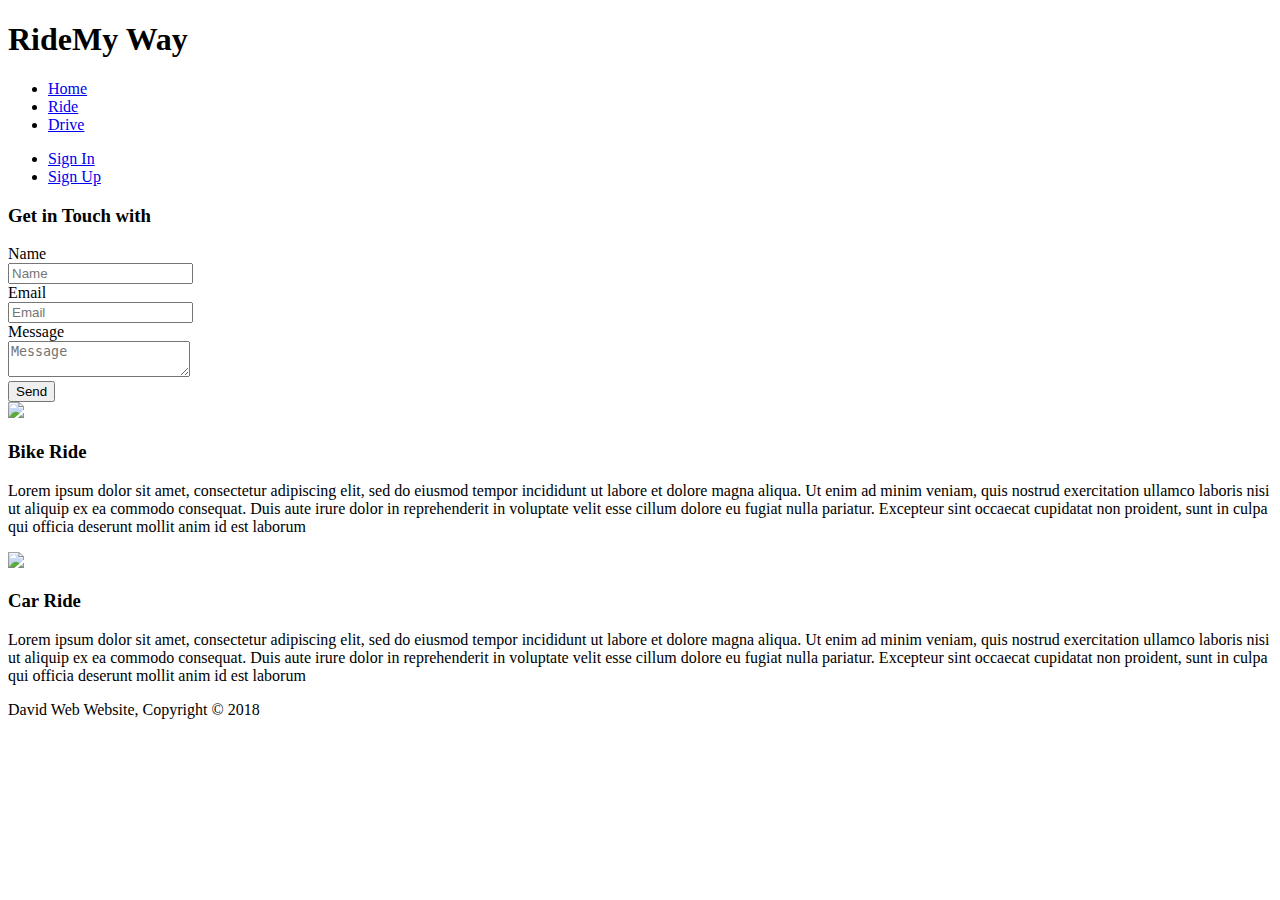
==== UI/Index.html @ 76077966 "add Index view to project" ====
<!DOCTYPE html>
<html>
<head>
	<meta charset="utf-8">
	<meta  name="viewport" content="width=device-width">
	 <meta name="description" content="Affordable web Design">
	 <meta name="keywords" content="Web design , Affordable web design">
	 <meta name="author" content="David Mwangi">
	<title>Home</title>
	<link rel="stylesheet" type="text/css" href="./css/style.css">
</head>
<body>
	<header>
		<div class="container">
			<div class="branding" >
				<div class="text-left">
					<h1><span class="highlight">Ride</span>My Way</h1>
				</div>
				
				<nav class="left-nav">
				<ul >
					<li class="current"><a href="index.html">Home</a></li>
					<li><a href="riderPage.html">Ride</a></li>
					<li><a href="driverPage.html">Drive</a></li>
					
				</ul>
				
			</nav>
			<nav class="right-nav">
				<ul>
				<li><a href="Signin.html">Sign In</a></li>
				<li><a href="SignUp.html">Sign Up</a></li>
			</ul>
			</nav>
			
			</div>	
			
			
			
		</div>
	</header>
	<section id="showcase">
		<div class="container">
			<aside id="sidebar">
				<div class="dark">
				<h3>Get in Touch with</h3>
				<form class="quote">
				   <div>
						<label>Name</label><br>
						   <input type="text" name="" placeholder="Name">
				   </div>
				   <div>
					   <label>Email</label><br>
					   <input type="email" name="" placeholder="Email">
				   </div>
				   <div>
					   <label>Message</label><br>
					   <textarea placeholder="Message"></textarea>  
				   </div>
				   <button class="button_1" type="submit">Send</button>
				</form>
				</div>
			</aside>
		</div>
			
	
		
	</section>
	
	<section id="boxes">
		<div class="container">
			<div class="box">
				<img src="./images/motor_bike.jpg">
				<h3>Bike Ride</h3>
				<p>Lorem ipsum dolor sit amet, consectetur adipiscing elit, sed do eiusmod tempor incididunt ut labore et dolore magna aliqua. Ut enim ad minim veniam, quis nostrud exercitation ullamco laboris nisi ut aliquip ex ea commodo consequat. Duis aute irure dolor in reprehenderit in voluptate velit esse cillum dolore eu fugiat nulla pariatur. Excepteur sint occaecat cupidatat non proident, sunt in culpa qui officia deserunt mollit anim id est laborum</p>
			</div>
			<div class="box">
				<img src="./images/h-cars-a.jpg">
				<h3>Car Ride</h3>
				<p>Lorem ipsum dolor sit amet, consectetur adipiscing elit, sed do eiusmod tempor incididunt ut labore et dolore magna aliqua. Ut enim ad minim veniam, quis nostrud exercitation ullamco laboris nisi ut aliquip ex ea commodo consequat. Duis aute irure dolor in reprehenderit in voluptate velit esse cillum dolore eu fugiat nulla pariatur. Excepteur sint occaecat cupidatat non proident, sunt in culpa qui officia deserunt mollit anim id est laborum</p>
			</div>
			
			
		</div>
		
	</section>
	 <footer>
	 	<p>David Web Website, Copyright &copy; 2018</p>
	 </footer>

</body>
</html>
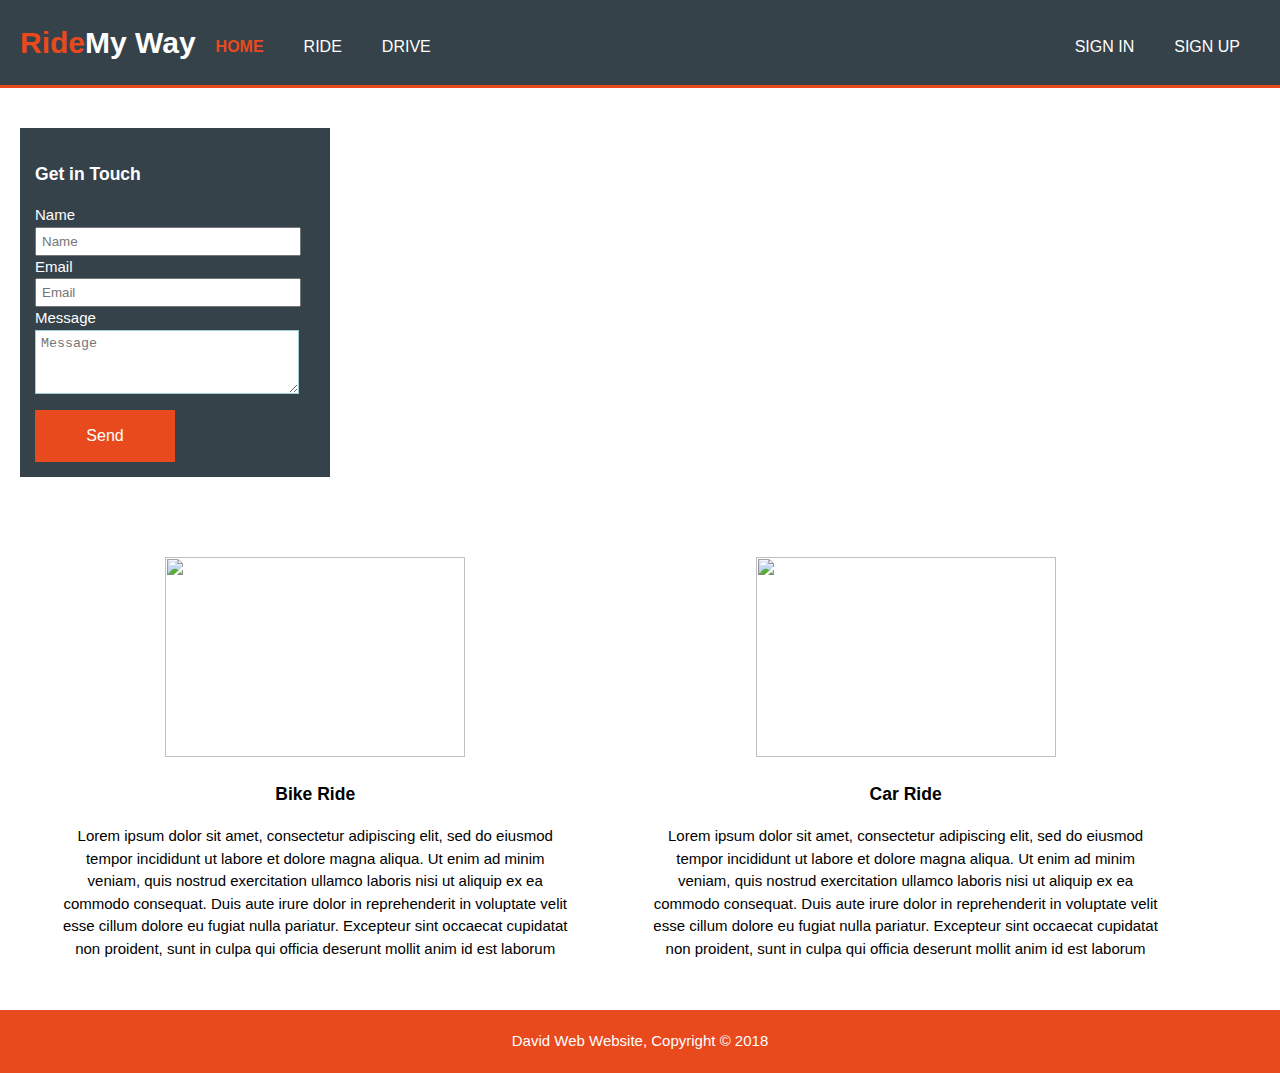
==== commit 6539c601: "add Index File to the Project [fixes #158284402]" ====
--- a/UI/Index.html
+++ b/UI/Index.html
@@ -43,7 +43,7 @@
 		<div class="container">
 			<aside id="sidebar">
 				<div class="dark">
-				<h3>Get in Touch with</h3>
+				<h3>Get in Touch</h3>
 				<form class="quote">
 				   <div>
 						<label>Name</label><br>
--- a/UI/css/style.css
+++ b/UI/css/style.css
@@ -0,0 +1,651 @@
+body{
+    font-family: Arial, Helvetica, sans-serif;
+    font-size: 15px;
+    line-height: 1.5;
+    padding: 0;
+    margin: 0;
+    background-color: #ffffff;
+}
+/*Global*/
+.container{
+   width: 100%
+   margin:auto;
+   padding: 20px;
+   overflow: hidden;
+}
+ul{
+   margin:0;
+   padding: 0;
+}
+.button-green {
+   background-color: #4CAF50; 
+   color: white;
+   padding: 15px 32px;
+   text-align: center;
+   text-decoration: none;
+   display: inline-block;
+   font-size: 16px;
+   margin: 4px 2px;
+   width: 200px;
+   border-radius: 5px;
+   cursor: pointer;
+}
+.button-green:hover{
+ background-color: #397c3c;
+
+}
+.primary{
+    background-color:#4284d6; 
+     width: 300px;
+}
+.primary:hover{
+background-color:#2e63a5;
+}
+.button-blue {
+   background-color: #4284d6; 
+   border: none;
+   color: white;
+   padding: 5px 5px;
+   text-align: center;
+   text-decoration: none;
+   display: inline-block;
+   font-size: 13px;
+  
+
+   width: 100px;
+   height: 30px;
+   border-radius: 5px;
+   cursor: pointer;
+}
+
+.button-cyan {
+   background-color: #3ac4c4; 
+   border: none;
+   color: white;
+   padding: 5px 5px;
+   text-align: center;
+   text-decoration: none;
+   display: inline-block;
+   font-size: 13px;
+   
+
+   width: 150px;
+   height: 30px;
+   border-radius: 5px;
+   cursor: pointer;
+}
+.button-red {
+   background-color: #e52020; 
+   border: none;
+   color: white;
+   padding: 5px 5px;
+   text-align: center;
+   text-decoration: none;
+   display: inline-block;
+   font-size: 13px;
+   margin-left: 15px;
+   width: 100px;
+   height: 30px;
+   border-radius: 5px;
+   cursor: pointer;
+}
+.button-blue:hover{
+   background-color: #006ff9;
+   font-weight: bold;
+}
+.button-cyan:hover{
+   background-color: #398282;
+   font-weight: bold;
+}
+.button-red:hover{
+   background-color: #b22323;
+   font-weight: bold;
+}
+.button_1{
+   text-align: center;
+   height: 52px;
+   background: #e8491d;
+   border: 0;
+   width: 50%;
+   margin-top: 10px;
+   padding-left: 20px;
+   padding-right: 20px;
+   color: #ffffff;
+   font-size:16px
+
+}
+
+.button_1:hover{
+   text-align: center;
+   height: 52px;
+   background: #ad3818;
+   border: 0;
+   width: 50%;
+   margin-top: 10px;
+   padding-left: 20px;
+   padding-right: 20px;
+   color: #ffffff;
+   font-size:16px
+   font-weight:bold;
+}
+
+.button_block{
+   height: 52px;
+   background: #e8491d;
+   border: 0;
+   width: 100%;
+   display: block;
+   margin-top: 10px;
+   padding-left: 20px;
+   padding-right: 20px;
+   color: #ffffff;
+   font-size:16px;
+}
+.button_block:hover{
+   height: 52px;
+   background: #ad3818;
+   border: 0;
+   width: 100%;
+   display: block;
+   margin-top: 10px;
+   padding-left: 20px;
+   padding-right: 20px;
+   color: #ffffff;
+   font-weight: bold;
+   font-size:16px;
+}
+.dark{
+   padding: 15px; 
+   background: #35424a;
+   color: #ffffff;
+   margin-top: 10px;
+   margin-bottom: 10px;
+}
+.text-left{
+   float: left;
+
+}
+.right-nav{
+   float: right;
+   margin-top: 15px;
+}
+.left-nav{
+   float: left;
+   margin-top: 15px;
+}
+.block{
+   color:#35424a;
+   font-size:35px;
+   margin:0;
+   margin-bottom: 80px;
+   display: block;
+   text-align: center;
+}
+legend {
+ color: white;
+ background-color: black;
+ padding: 5px 10px;
+ border-radius: 0;
+ border: 0;
+ font-size: 14px;
+}
+
+.signup > .dropdown {
+ margin: 0 20px;
+ vertical-align: top;
+}
+
+.dropdown {
+ display: inline-block;
+ position: relative;
+ overflow: hidden;
+ height: 28px;
+ width: 50%;
+ background: #f2f2f2;
+ border: 1px solid;
+ border-color: white #f7f7f7 whitesmoke;
+ border-radius: 3px;
+ box-shadow: 0 1px 1px rgba(0, 0, 0, 0.08);
+}
+
+.dropdown:before, .dropdown:after {
+ content: '';
+ position: absolute;
+ z-index: 2;
+ top: 9px;
+ right: 10px;
+ width: 0;
+ height: 0;
+ border: 4px dashed;
+ border-color: #888888 transparent;
+ pointer-events: none;
+}
+
+.dropdown:before {
+ border-bottom-style: solid;
+ border-top: none;
+}
+
+.dropdown:after {
+ margin-top: 7px;
+ border-top-style: solid;
+ border-bottom: none;
+}
+
+.dropdown-select {
+ position: relative;
+ width: 100%;
+ margin: 0;
+ padding: 6px 8px 6px 10px;
+ height: 28px;
+ line-height: 14px;
+ font-size: 15px;
+ color: #62717a;
+ text-shadow: 0 1px white;
+ background: #f2f2f2; 
+ background: rgba(0, 0, 0, 0) !important; 
+ border: 0;
+ border-radius: 0;
+ -webkit-appearance: none;
+}
+
+.dropdown-select:focus {
+ z-index: 3;
+ width: 100%;
+ color: #394349;
+ outline: 2px solid #49aff2;
+ outline: 2px solid -webkit-focus-ring-color;
+ outline-offset: -2px;
+}
+
+.dropdown-select > option {
+ margin: 3px;
+ padding: 6px 8px;
+ text-shadow: none;
+ background: #f2f2f2;
+ border-radius: 3px;
+ cursor: pointer;
+}
+
+/* make sure the element has position: relative */
+[data-notifications] {
+ position: relative;
+}
+
+/* append the notification badge after it */
+[data-notifications]:after {
+
+ /* the burger */
+ content: attr(data-notifications);
+
+ /* the fries */
+ position: absolute;
+ background: red;
+ border-radius: 50%;
+ display: inline-block;
+ padding-left: 0.3em;
+ padding-right: 0.3em;
+ color: #f2f2f2;
+ right: -10px;
+ top: -15px;   
+}
+/*Header */
+header{
+   background: #35424a;
+   color: #ffffff;
+   padding-top: 0px;
+   min-height: 50px;
+   border-bottom: #e8491d 3px solid;
+}
+header a{
+   color:#ffffff;
+   text-decoration: none;
+   text-transform: uppercase;
+   font-size: 16px;
+}
+header ul{
+   padding: 0;
+   margin: 0;
+
+}
+header li{
+   float: left;
+   display: inline;
+   padding: 0 20px 0  20px;
+}
+header #branding{
+   
+}
+h1{
+   display: inline;
+}
+
+header #branding h1{
+   margin: 0;
+}
+
+header .highlight, header .current a{
+   color: #e8491d;
+   font-weight: bold;
+}
+header a:hover{
+   color:#cccccc;
+   font-weight: bold;
+}
+/*Showcase*/
+#showcase{
+   min-height: 400px;
+   background: url('../images/exotics-thumb.jpg') no-repeat 0 ;
+   text-align: center;
+   background-size: cover;
+   background-position: center;
+   color: #ffffff;
+}
+#showcase h1{
+   margin-top: 100px;
+   font-size:40px;
+   margin-bottom: 10px;
+}
+#showcase p{
+   font-size: 20px;
+}
+#newsletter{
+   padding: 15px;
+   color: #ffffff;
+   background: #35424a
+}
+/*Newsletter*/
+#newsletter h1{
+   float: left;
+}
+#newsletter form{
+   float: right;
+   margin-top: 15px;
+}
+#newsletter input[type="email"]{
+   padding: 4px;
+   height:25px;
+   width: 250px;
+}
+/*Boxes*/
+#boxes{
+   margin-top: 20px;
+}
+#boxes .box{
+   float: left;
+   width: 46%;
+   padding: 10px;
+   text-align: center;
+}
+#boxes .box img{
+   width: 300px;
+   height: 200px;
+}
+#boxes .box p{
+   padding-left: 5%;
+   padding-right: 5%;
+}
+/*Sidebar*/
+aside#sidebar{
+   float: left;
+   width: 25%;
+   text-align: left;
+   margin-top: 10px;
+}
+aside#sidebar .quote input, aside#sidebar .quote textarea{
+   width: 90%;
+   padding: 5px;
+}
+/*Main-col*/
+article#main-col{
+   float: right;
+   width: 65%;
+}
+/*Services*/
+ul#services li{
+  list-style: none;
+  padding: 20px;
+  border: #cccccc solid 1px;
+  margin-bottom: 5px;
+  background: #e6e6e6;
+}
+footer{
+   padding: 5px;
+   margin-top: 5px;
+   color: #ffffff;
+   background-color: #e8491d;
+   text-align: center;
+}
+/*Sign In*/
+#signin{
+   margin: 20px;
+   
+}
+/*Divide Sign in into two*/
+#signin .slice{
+   float: left;
+   width: 46%;
+   padding: 10px;
+   text-align: center;
+   margin-bottom: 8%;
+}
+#signin h2
+{
+   color:#35424a;
+   font-size:30px;
+   margin:0;
+   font-weight: 400;
+   display: block;
+}
+/*Sign up Form*/
+#form
+{
+   min-width:300px;
+   max-width:600px;
+   margin:auto;
+   font-family: sans-serif;
+   
+   padding:20px;
+  
+}
+
+#form h2
+{
+   color:#35424a;
+   font-size:35px;
+   margin:0;
+}
+
+#form p
+{
+   font-size:15px;
+   color:#222222;
+}
+#form div
+{
+   margin-top:10px;
+}
+
+#form input, textarea, button
+{
+   width:100%;
+   border:1px solid #9ECEDB;
+   padding:3px 5px;
+   height: 52px;
+}
+
+#form label
+{
+   font-weight:bold;
+   font-size:12px;
+   color:#184552;
+}
+/*Required attribute*/
+.required
+{
+   color:#dd6666;
+}
+/*Customizing Radio Button*/
+[type="radio"]:checked,
+[type="radio"]:not(:checked) {
+   position: absolute;
+   left: -9999px;
+}
+[type="radio"]:checked + label,
+[type="radio"]:not(:checked) + label
+{
+   position: relative;
+   padding-left: 28px;
+   cursor: pointer;
+   line-height: 20px;
+   display: inline-block;
+   color: #666;
+}
+[type="radio"]:checked + label:before,
+[type="radio"]:not(:checked) + label:before {
+   content: '';
+   position: absolute;
+   left: 0;
+   top: 0;
+   width: 18px;
+   height: 18px;
+   border: 1px solid #ddd;
+   border-radius: 100%;
+   background: #fff;
+}
+[type="radio"]:checked + label:after,
+[type="radio"]:not(:checked) + label:after {
+   content: '';
+   width: 12px;
+   height: 12px;
+   background: #e8491d;
+   position: absolute;
+   top: 4px;
+   left: 4px;
+   border-radius: 100%;
+   -webkit-transition: all 0.2s ease;
+   transition: all 0.2s ease;
+}
+[type="radio"]:not(:checked) + label:after {
+   opacity: 0;
+   -webkit-transform: scale(0);
+   transform: scale(0);
+}
+[type="radio"]:checked + label:after {
+   opacity: 1;
+   -webkit-transform: scale(1);
+   transform: scale(1);
+}
+/*Sign In Form*/
+#SignForm{
+   min-height: 520px;
+}
+#form p a{
+   list-style-type: none;
+   text-decoration: none;
+   color: #e8491d;
+   font-weight: bold;
+}
+/*Table*/
+#rides {
+   font-family: "Trebuchet MS", Arial, Helvetica, sans-serif;
+   border-collapse: collapse;
+   width: 100%;
+   text-align: center;
+
+}
+
+#rides td, #rides th {
+   border: 1px solid #ddd;
+   padding: 8px;
+}
+
+#rides tr:nth-child(even){background-color: #f2f2f2;}
+
+#rides tr:hover {background-color: #ddd;}
+
+#rides th {
+   padding-top: 12px;
+   padding-bottom: 12px;
+   text-align: left;
+   background-color: #35424a;;
+   color: white;
+   text-align: center;
+}
+/*Ride Deatils*/
+#rideDetails{
+   min-height: 520px;
+
+}
+@media only screen and (max-width: 768px) {
+   /* For mobile phones: */
+   
+   header #branding,
+   header nav,
+   header nav li,
+   #newsletter h1,
+   #newsletter form{
+       float: none;
+       text-align: center;
+       width: 100%;
+   }
+   header{
+       padding-bottom: 20px: 
+       width:100%;
+   }
+   #showcase h1{
+       margin-top:40px;
+   }
+   #newsletter button{
+       display: block;
+       width: 100%;
+   }
+   #newsletter form input[type="email"]{
+       width: 100%;
+       margin-bottom: 5px;
+   }
+   #boxes > .box{
+   float: left;
+   width: 100%;
+   padding: 10px;
+   text-align: center;
+  }
+  .button_1{
+   height: 38px;
+   background: #e8491d;
+   border: 0;
+   margin-top: 10px;
+   padding-left: 20px;
+   padding-right: 20px;
+   color: #ffffff;
+   width: 100%;
+   
+    box-shadow: 0 2px 16px 0 rgba(0,0,0,0.3), 0 6px 20px 0 rgba(0,0,0,0.19);
+}
+.button_1:hover{
+   height: 38px;
+   background: #ffffff;
+   border: 0;
+   padding-left: 20px;
+   padding-right: 20px;
+   color: #e8491d;
+   width: 100%;
+   font-weight: bold;
+   border-radius: 5px;
+    box-shadow: 0 2px 16px 0 rgba(0,0,0,0.3), 0 6px 20px 0 rgba(0,0,0,0.19);
+}
+/*Fill width on mobile*/
+#signin .slice{
+   float: left;
+   width: 100%;
+   padding: 10px;
+   text-align: center;
+   margin-bottom: 7%;
+}
+#boxes .box{
+   float: left;
+   width: 100%;
+   padding: 10px;
+   text-align: center;
+}
+}
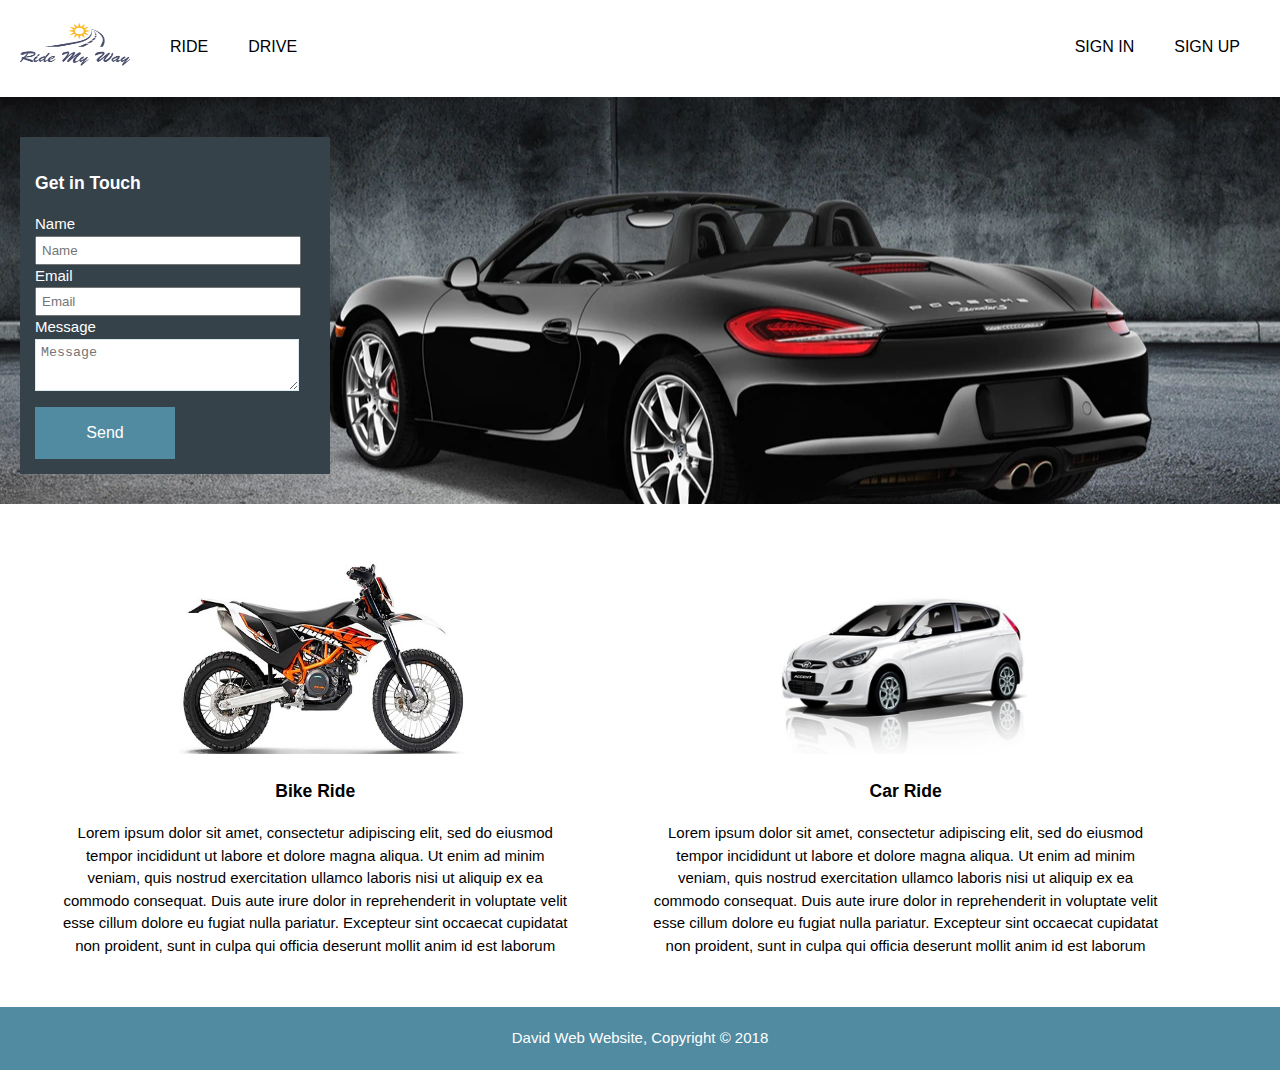
==== commit 741a779d: "Add more images [fixes #158284508]" ====
--- a/UI/Index.html
+++ b/UI/Index.html
@@ -14,12 +14,11 @@
 		<div class="container">
 			<div class="branding" >
 				<div class="text-left">
-					<h1><span class="highlight">Ride</span>My Way</h1>
+					<a href="index.html"><img src="./images/logo.png" class="logo"></a>
 				</div>
 				
 				<nav class="left-nav">
 				<ul >
-					<li class="current"><a href="index.html">Home</a></li>
 					<li><a href="riderPage.html">Ride</a></li>
 					<li><a href="driverPage.html">Drive</a></li>
 					
--- a/UI/css/style.css
+++ b/UI/css/style.css
@@ -17,10 +17,15 @@
    margin:0;
    padding: 0;
 }
+.pos-left{
+   text-align: left;
+   margin-left: 25px;
+}
 .button-green {
    background-color: #4CAF50; 
    color: white;
-   padding: 15px 32px;
+   vertical-align: middle;
+   padding: 10px 10px; 
    text-align: center;
    text-decoration: none;
    display: inline-block;
@@ -29,6 +34,7 @@
    width: 200px;
    border-radius: 5px;
    cursor: pointer;
+   box-shadow: 0 4px 8px 1px rgba(0,0,0,0.3);
 }
 .button-green:hover{
  background-color: #397c3c;
@@ -104,7 +110,7 @@
 .button_1{
    text-align: center;
    height: 52px;
-   background: #e8491d;
+   background: #518ba2;
    border: 0;
    width: 50%;
    margin-top: 10px;
@@ -118,7 +124,7 @@
 .button_1:hover{
    text-align: center;
    height: 52px;
-   background: #ad3818;
+   background: #39677a;
    border: 0;
    width: 50%;
    margin-top: 10px;
@@ -131,9 +137,9 @@
 
 .button_block{
    height: 52px;
-   background: #e8491d;
+   background: #518ba2;
    border: 0;
-   width: 100%;
+   width: 102%;
    display: block;
    margin-top: 10px;
    padding-left: 20px;
@@ -143,7 +149,7 @@
 }
 .button_block:hover{
    height: 52px;
-   background: #ad3818;
+   background:#39677a;
    border: 0;
    width: 100%;
    display: block;
@@ -180,6 +186,19 @@
    margin-bottom: 80px;
    display: block;
    text-align: center;
+}
+.full-width{
+   display: block;
+   width: 100%;
+}
+.center-text{
+   text-align: center;
+}
+.avatar{
+   width: 100%;
+}
+.avatar-container{
+    padding: 2px 16px;
 }
 legend {
  color: white;
@@ -189,8 +208,10 @@
  border: 0;
  font-size: 14px;
 }
-
-.signup > .dropdown {
+#signup{
+   background: #f7f9f9;
+}
+#signup > .dropdown {
  margin: 0 20px;
  vertical-align: top;
 }
@@ -291,14 +312,13 @@
 }
 /*Header */
 header{
-   background: #35424a;
-   color: #ffffff;
+   background: #ffffff;
+   color: #000000;
    padding-top: 0px;
    min-height: 50px;
-   border-bottom: #e8491d 3px solid;
 }
 header a{
-   color:#ffffff;
+   color:#000000;
    text-decoration: none;
    text-transform: uppercase;
    font-size: 16px;
@@ -314,7 +334,17 @@
    padding: 0 20px 0  20px;
 }
 header #branding{
-   
+   font-family: ff-clan-web-pro,"Helvetica Neue",Helvetica,sans-serif!important;
+    font-weight: 400;
+}
+.logo{
+   height: 50px;
+   width: 110px;
+   margin-right: 20px;
+}
+.signin_logo{
+   height: 180px;
+   width: 180px;
 }
 h1{
    display: inline;
@@ -413,14 +443,14 @@
    padding: 5px;
    margin-top: 5px;
    color: #ffffff;
-   background-color: #e8491d;
+   background-color: #518ba2;
    text-align: center;
 }
 /*Sign In*/
 #signin{
    margin: 20px;
-   
-}
+}
+
 /*Divide Sign in into two*/
 #signin .slice{
    float: left;
@@ -429,6 +459,10 @@
    text-align: center;
    margin-bottom: 8%;
 }
+.slice > p{
+   font-size: 12px;
+}
+
 #signin h2
 {
    color:#35424a;
@@ -441,7 +475,7 @@
 #form
 {
    min-width:300px;
-   max-width:600px;
+   max-width:500px;
    margin:auto;
    font-family: sans-serif;
    
@@ -454,6 +488,8 @@
    color:#35424a;
    font-size:35px;
    margin:0;
+   font-family: ff-clan-web-pro,"Helvetica Neue",Helvetica,sans-serif!important;
+    font-weight: 400;
 }
 
 #form p
@@ -469,9 +505,9 @@
 #form input, textarea, button
 {
    width:100%;
-   border:1px solid #9ECEDB;
+   border:1px solid rgb(158, 206, 219, 0.4);
    padding:3px 5px;
-   height: 52px;
+   height: 40px;
 }
 
 #form label
@@ -518,7 +554,7 @@
    content: '';
    width: 12px;
    height: 12px;
-   background: #e8491d;
+   background: #518ba2;
    position: absolute;
    top: 4px;
    left: 4px;
@@ -537,8 +573,8 @@
    transform: scale(1);
 }
 /*Sign In Form*/
-#SignForm{
-   min-height: 520px;
+#SigninForm{
+   min-height: 450px;
 }
 #form p a{
    list-style-type: none;
@@ -576,6 +612,92 @@
 #rideDetails{
    min-height: 520px;
 
+}
+/*Ride Requests*/
+
+.card {
+    box-shadow: 0 4px 8px 0 rgba(0,0,0,0.4);
+    transition: 0.3s;
+    width: 17%;
+    border-radius: 5px;
+    shape-margin: 20px;
+    display: inline-block;
+    margin: 15px;
+}
+
+.card:hover {
+    box-shadow: 0 8px 16px 0 rgba(0,0,0,0.2);
+}
+
+img {
+    border-radius: 5px 5px 0 0;
+    height: 140px;
+}
+#rider-requests{
+   display: inline-block;
+   width: 100%;
+   padding: 20px;
+   text-align: center;
+
+}
+.card-button {
+  font-family: 'Raleway', Arial, sans-serif;
+  border: none;
+  border-radius: 5px;
+  color: #ffffff;
+  cursor: pointer;
+  width: 60px;
+  line-height: 10px;
+  text-align: center;
+  display: inline-block;
+  margin: 5px 5px;
+  font-weight: 300;
+  outline: none;
+  position: relative;
+  font-size: 38px;
+  background-image: -webkit-linear-gradient(bottom, #262626 0, #333333 100%);
+  background-image: linear-gradient(to top, #ffffff 0, #ffffff 100%);
+  box-shadow: 1px 1px 2px -2px rgba(255, 255, 255, 0.8) inset, -1px -1px 2px -2px rgba(255, 255, 255, 0.3) inset, 1px 1px 4px rgba(0, 0, 0, 0.3);
+  text-shadow: 1px 1px 2px rgba(0, 0, 0, 0.5);
+}
+.card-button:after {
+  content: "";
+  position: absolute;
+  top: 5px;
+  left: 5px;
+  right: 5px;
+  bottom: 5px;
+  border-radius: 5px 5px;
+  opacity: 0;
+  background-color: #94c6e7;
+  mix-blend-mode: color;
+  -webkit-transition: all 0.35s;
+  transition: all 0.35s;
+}
+.card-button:hover,
+.card-button.hover {
+  color: #ffffff;
+}
+.card-button:hover:after,
+.card-button.hover:after {
+  opacity: 1;
+}
+.card-button:active {
+  color: #ffffff;
+}
+.card-button:active:after {
+  height: 100%;
+  -webkit-transition: 0.05s;
+  transition: 0.05s;
+}
+.custom-icon{
+    width: 17px;
+     height: 17px;
+     padding: 3px;
+}
+.card-button-group{
+   display: inline-block;
+   width: 100%;
 }
 @media only screen and (max-width: 768px) {
    /* For mobile phones: */
@@ -611,28 +733,42 @@
    text-align: center;
   }
   .button_1{
-   height: 38px;
-   background: #e8491d;
+  text-align: center;
+   height: 40px;
+   background:#518ba2;
    border: 0;
+   width: 100%;
    margin-top: 10px;
    padding-left: 20px;
    padding-right: 20px;
    color: #ffffff;
-   width: 100%;
-   
-    box-shadow: 0 2px 16px 0 rgba(0,0,0,0.3), 0 6px 20px 0 rgba(0,0,0,0.19);
-}
-.button_1:hover{
-   height: 38px;
-   background: #ffffff;
+   font-size:16px
+}
+  .button_1:hover{
+   text-align: center;
+   height: 40px;
+   background: #39677a;
    border: 0;
+   width: 100%;
+   margin-top: 10px;
    padding-left: 20px;
    padding-right: 20px;
-   color: #e8491d;
-   width: 100%;
-   font-weight: bold;
-   border-radius: 5px;
-    box-shadow: 0 2px 16px 0 rgba(0,0,0,0.3), 0 6px 20px 0 rgba(0,0,0,0.19);
+   color: #ffffff;
+   font-size:16px
+   font-weight:bold;
+}
+
+.button_block{
+   height: 52px;
+   background: #518ba2;
+   border: 0;
+   width: 100%;
+   display: block;
+   margin-top: 10px;
+   padding-left: 20px;
+   padding-right: 20px;
+   color: #ffffff;
+   font-size:16px;
 }
 /*Fill width on mobile*/
 #signin .slice{
@@ -648,4 +784,50 @@
    padding: 10px;
    text-align: center;
 }
-}
+#form
+{
+   min-width: 220px;
+   max-width: 310px;
+   margin:auto;
+   font-family: sans-serif;
+   padding:5px;
+  
+}
+.signin_logo{
+   height: 100px;
+   width: 100px;
+}
+#signin h2
+{
+   color:#35424a;
+   font-size:20px;
+   margin:0;
+   font-weight: 400;
+   display: block;
+}
+.card {
+    box-shadow: 0 4px 8px 0 rgba(0,0,0,0.4);
+    transition: 0.3s;
+    width: 50%;
+    border-radius: 5px;
+    shape-margin: 20px;
+    display: inline-block;
+    margin: 15px;
+}
+.pos-left{
+   text-align: center;
+   margin-left: 25px;
+}
+}
+@media only screen and (max-width: 440px) {
+   .card {
+    box-shadow: 0 4px 8px 0 rgba(0,0,0,0.4);
+    transition: 0.3s;
+    width: 100%;
+    border-radius: 5px;
+    shape-margin: 20px;
+    display: inline-block;
+    margin: 15px;
+   }
+}
+
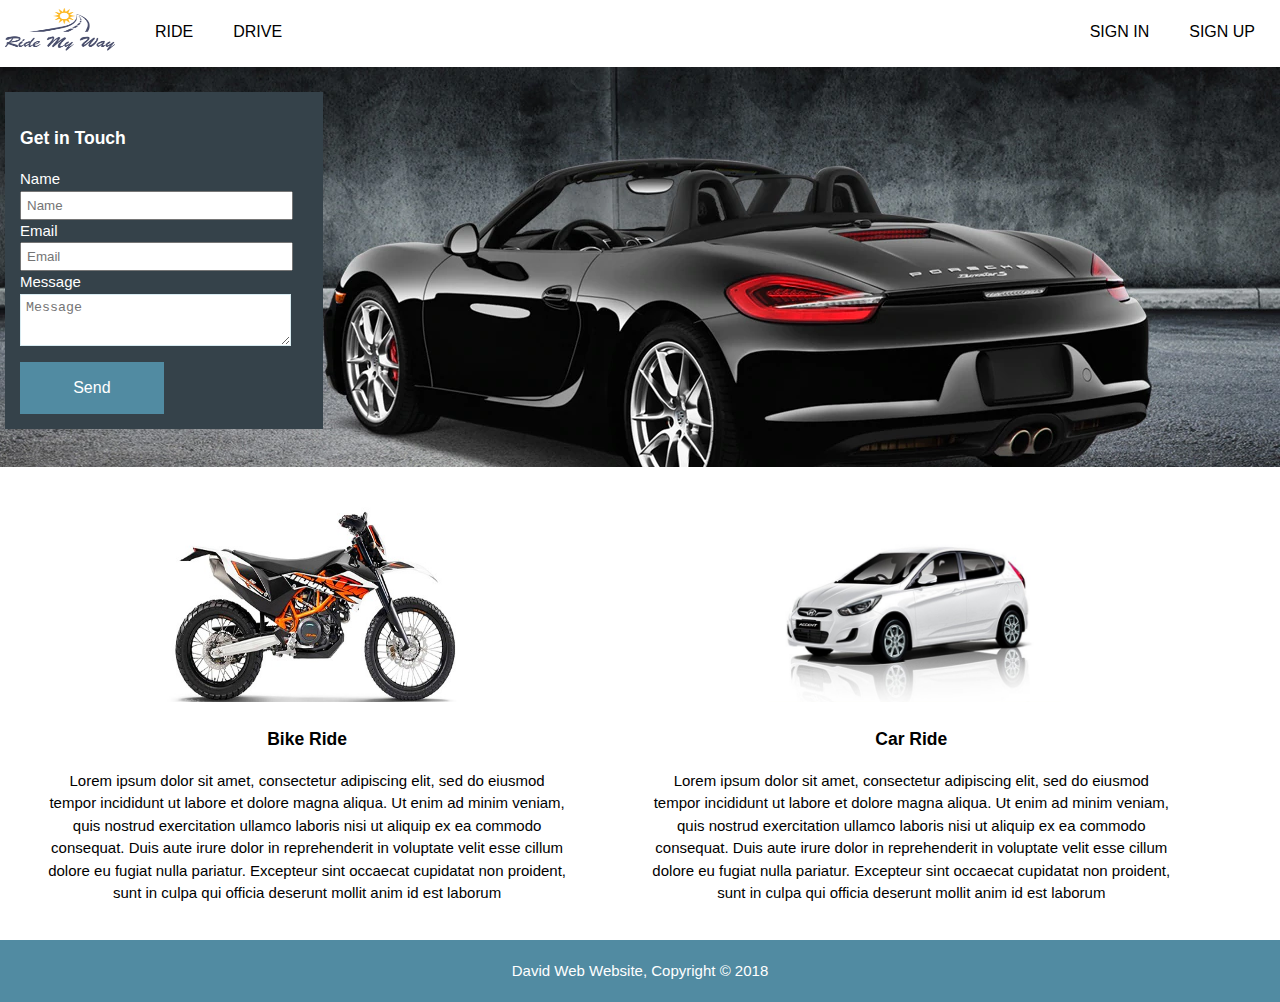
==== commit 5bb0316f: "Add Responsiveness to site" ====
--- a/UI/Index.html
+++ b/UI/Index.html
@@ -10,7 +10,7 @@
 	<link rel="stylesheet" type="text/css" href="./css/style.css">
 </head>
 <body>
-	<header>
+	<header id ="my-header">
 		<div class="container">
 			<div class="branding" >
 				<div class="text-left">
@@ -86,6 +86,19 @@
 	 <footer>
 	 	<p>David Web Website, Copyright &copy; 2018</p>
 	 </footer>
+<script>
+window.onscroll = function() {myFunction()};
 
+var header = document.getElementById("my-header");
+var sticky = header.offsetTop;
+
+function myFunction() {
+  if (window.pageYOffset >= sticky) {
+    header.classList.add("sticky");
+  } else {
+    header.classList.remove("sticky");
+  }
+}
+</script>
 </body>
 </html>--- a/UI/css/style.css
+++ b/UI/css/style.css
@@ -10,9 +10,15 @@
 .container{
    width: 100%
    margin:auto;
-   padding: 20px;
+   padding: 5px;
    overflow: hidden;
 }
+.sticky {
+  position: sticky;
+  top: 0;
+  width: 100%;
+}
+
 ul{
    margin:0;
    padding: 0;
@@ -20,6 +26,11 @@
 .pos-left{
    text-align: left;
    margin-left: 25px;
+}
+.pos-right{
+   text-align: center;
+   float: left;
+   margin-right: 25px;
 }
 .button-green {
    background-color: #4CAF50; 
@@ -56,8 +67,6 @@
    text-decoration: none;
    display: inline-block;
    font-size: 13px;
-  
-
    width: 100px;
    height: 30px;
    border-radius: 5px;
@@ -73,8 +82,6 @@
    text-decoration: none;
    display: inline-block;
    font-size: 13px;
-   
-
    width: 150px;
    height: 30px;
    border-radius: 5px;
@@ -160,6 +167,67 @@
    font-weight: bold;
    font-size:16px;
 }
+.button-icon {
+  font-family: 'Raleway', Arial, sans-serif;
+  border: none;
+  border-radius: 5px;
+  color: #ffffff;
+  cursor: pointer;
+  padding: 0px 68px 0px 20px;
+  text-align: center;
+  display: inline-block;
+  margin: 12px 25px;
+  font-weight: 300;
+  outline: none;
+  position: relative;
+  font-size: 16px;
+  line-height: 50px;
+  background-image: -webkit-linear-gradient(bottom, #262626 0, #4CAF50 100%);
+  background-image: linear-gradient(to top, #4CAF50 0, #4CAF50 100%);
+  box-shadow: 1px 1px 2px -2px rgba(255, 255, 255, 0.8) inset, -1px -1px 2px -2px rgba(255, 255, 255, 0.3) inset, 1px 1px 4px rgba(0, 0, 0, 0.3);
+  text-shadow: 1px 1px 2px rgba(0, 0, 0, 0.5);
+}
+.blue-btn{
+  background-image: -webkit-linear-gradient(bottom, #262626 0, #4c7baf 100%);
+  background-image: linear-gradient(to top, #4c7baf 0, #4c7baf 100%);
+  box-shadow: 1px 1px 2px -2px rgba(255, 255, 255, 0.8) inset, -1px -1px 2px -2px rgba(255, 255, 255, 0.3) inset, 1px 1px 4px rgba(0, 0, 0, 0.3);
+}
+.button-icon img {
+  width: 40px;
+  padding: 5px;
+  line-height: 35px;
+  position: absolute;
+  right: 0;
+}
+.button-icon:before,
+.button-icon:after {
+  content: "";
+  position: absolute;
+  top: 5px;
+  right: 5px;
+  width: 44px;
+  bottom: 6px;
+  border-radius: 5px 5px;
+}
+.button-icon:after {
+  background-color: rgba(255, 255, 255, 0.075);
+  box-shadow: 1px 1px 1px rgba(0, 0, 0, 0.4) inset, 1px 1px 2px -2px rgba(255, 255, 255, 0.3);
+}
+.button-icon:before {
+  opacity: 0;
+  background-color: #3f5c80;
+  mix-blend-mode: color;
+  -webkit-transition: all 0.35s;
+  transition: all 0.35s;
+}
+.button-icon:hover,
+.button-icon.hover {
+  color: #ffffff;
+}
+.button-icon:hover:before,
+.button-icon.hover:before {
+  opacity: 1;
+}
 .dark{
    padding: 15px; 
    background: #35424a;
@@ -178,6 +246,15 @@
 .left-nav{
    float: left;
    margin-top: 15px;
+}
+.left-pos{
+   float: left;
+   width: 75%;
+}
+.right-pos{
+   float: right;
+   width: 20%;
+   margin-top: 7%;
 }
 .block{
    color:#35424a;
@@ -583,20 +660,31 @@
    font-weight: bold;
 }
 /*Table*/
+#ridesTable{
+   background-color: #eee;
+}
 #rides {
    font-family: "Trebuchet MS", Arial, Helvetica, sans-serif;
    border-collapse: collapse;
    width: 100%;
    text-align: center;
-
+   -webkit-box-shadow: 0 2px 5px 0 rgba(0,0,0,.16), 0 2px 10px 0 rgba(0,0,0,.12);
+    box-shadow: 0 2px 5px 0 rgba(0,0,0,.16), 0 2px 10px 0 rgba(0,0,0,.12);
+    border:0;
+    border-radius: 5px;
+}
 }
 
 #rides td, #rides th {
-   border: 1px solid #ddd;
+   border: 1px solid #ffffff;
    padding: 8px;
-}
-
-#rides tr:nth-child(even){background-color: #f2f2f2;}
+   height: 50px;
+}
+
+#rides tr{
+   background-color: #ffffff;
+   border-radius: 10px;
+}
 
 #rides tr:hover {background-color: #ddd;}
 
@@ -604,9 +692,34 @@
    padding-top: 12px;
    padding-bottom: 12px;
    text-align: left;
-   background-color: #35424a;;
+   background-color: #ffff;;
    color: white;
-   text-align: center;
+   color: #000;
+   text-align: center;
+}
+#rides img{
+   height: 30px;
+   width: 30px;
+}
+.table-caption{
+   background-color: #3f5c80;
+   margin-left: 10%;
+   margin-right: 10%;
+   border-radius: 5px;
+   height: 52px;
+   margin-bottom: 0.5rem;
+    box-shadow: 0 4px 8px 0 rgba(0,0,0,0.4);
+    text-align: center;
+    color: #ffffff;
+}
+.table-caption h3{
+   margin-bottom: .5rem;
+    font-family: inherit;
+    font-weight: 500;
+    vertical-align: middle;
+    padding-top: 15px;
+    line-height: 1.2;
+    color: inherit;
 }
 /*Ride Deatils*/
 #rideDetails{
@@ -616,7 +729,7 @@
 /*Ride Requests*/
 
 .card {
-    box-shadow: 0 4px 8px 0 rgba(0,0,0,0.4);
+    
     transition: 0.3s;
     width: 17%;
     border-radius: 5px;
@@ -624,14 +737,44 @@
     display: inline-block;
     margin: 15px;
 }
-
-.card:hover {
+.card-prof {
+    
+    transition: 0.3s;
+    width: 35%;
+    border-radius: 5px;
+    shape-margin: 20px;
+    display: inline-block;
+    margin: 15px;
+    float: right; 
+    width: 35%;
+    margin-right: 25%
+}
+
+.card:hover, .card-prof:hover {
     box-shadow: 0 8px 16px 0 rgba(0,0,0,0.2);
+}
+.card-block{
+   -webkit-box-shadow: 0 2px 5px 0 rgba(0,0,0,.16), 0 2px 10px 0 rgba(0,0,0,.12);
+    box-shadow: 0 2px 5px 0 rgba(0,0,0,.16), 0 2px 10px 0 rgba(0,0,0,.12);
+    border: 0;
+    transition: 0.3s;
+    width: 93%;
+    border-radius: 5px;
+    shape-margin: 20px;
+    padding-left: 5%;
+    margin-right: 5%;
+    display: inline-block;
+    margin: 15px;
+    background: #ffffff;
+    margin-top: 5%;
 }
 
 img {
     border-radius: 5px 5px 0 0;
-    height: 140px;
+   height: 270px;
+}
+.card > .card-button-group >  img{
+  
 }
 #rider-requests{
    display: inline-block;
@@ -642,6 +785,7 @@
 }
 .card-button {
   font-family: 'Raleway', Arial, sans-serif;
+   border-radius: 5px 5px 0 0;
   border: none;
   border-radius: 5px;
   color: #ffffff;
@@ -699,6 +843,123 @@
    display: inline-block;
    width: 100%;
 }
+/*Statistics */
+
+#statistcis{
+   background-color: #eee;
+ }
+.statistics-header{
+   background-color: #3f5c80;
+   border-radius: 5px;
+   height: 52px;
+    margin-right: 70%;
+    margin-top: -2.50rem;
+    text-align: center;
+    color: #ffffff;
+}
+.statistics-header h3{
+   font-family: Roboto,sans-serif;
+    margin-bottom: .5rem;
+    font-family: inherit;
+    font-weight: 100;
+    vertical-align: middle;
+    padding-top: 15px;
+    line-height: 1.2;
+    color: inherit;
+}
+.stat-container{
+   display: inline-block;
+}
+.stat-container  span{
+   background-color: #3f5c80;
+   height: 30px;
+   color: white;
+   padding: 5px;
+   border-radius: 5px;
+   -webkit-box-shadow: 0 5px 11px 0 rgba(0,0,0,.18), 0 4px 15px 0 rgba(0,0,0,.15);
+    box-shadow: 0 5px 11px 0 rgba(0,0,0,.18), 0 4px 15px 0 rgba(0,0,0,.15);
+    -webkit-border-radius: .25rem;
+}
+.stat-container h4{
+   font-size: 13px;
+   font-weight: 100px;
+}
+.stat-container p{
+   margin-left: 30px;
+}
+.stat-container a {
+   text-decoration: none;
+   list-style: none;
+   color: #3f5c80;
+}
+.stat-profile{
+   float: right;
+   margin-right: 20%;
+    background-color: #3f5c80;
+    border-radius: 5px;
+    height: 52px;
+    padding-left: 20%;
+    margin-left: 0%;
+    padding-right: 20%;
+    margin-top: -2.75rem;
+    border-radius: .25rem;
+    text-align: center;
+    color: #ffffff;
+}
+#requests-for-ride .container p span{
+   font-weight: bold;
+   color: #000;
+}
+/*Accordion to display rides*/
+.accordion {
+    background-color: #518ba2;
+    color: #fff;
+    cursor: pointer;
+    padding: 18px;
+    width: 65%;
+    border: none;
+    text-align: left;
+    outline: none;
+    font-size: 15px;
+    transition: 0.4s;
+}
+
+.active, .accordion:hover {
+    background-color: rgb(81, 139, 162, 0.5);
+}
+
+.accordion:after {
+    content: '\002B';
+    color: #ffffff;
+    font-weight: bold;
+    float: right;
+    margin-left: 5px;
+}
+
+.active:after {
+    content: "\2212";
+}
+
+.panel {
+    padding: 0 18px;
+    background-color: white;
+    max-height: 0;
+    overflow: hidden;
+     width: 65%;
+     padding-left: 18%;
+     float: none;
+     text-align: left;
+    transition: max-height 0.2s ease-out;
+}
+#riderequests{
+   text-align: center;
+   min-height: 500px;
+}
+#riderequests img{
+   width: 20%;
+   height: 40px;
+}
+
 @media only screen and (max-width: 768px) {
    /* For mobile phones: */
    
@@ -814,9 +1075,181 @@
     display: inline-block;
     margin: 15px;
 }
+.card-prof {
+    box-shadow: 0 4px 8px 0 rgba(0,0,0,0.4);
+    transition: 0.3s;
+    width: 100%;
+    border-radius: 5px;
+    shape-margin: 20px;
+    display: inline-block;
+    margin: 15px;
+    float: right; 
+    margin-right: 1%
+}
 .pos-left{
    text-align: center;
    margin-left: 25px;
+}
+.button-green {
+   background-color: #4CAF50; 
+   color: white;
+   vertical-align: middle;
+   padding: 10px 10px; 
+   text-align: center;
+   text-decoration: none;
+   display: inline-block;
+   font-size: 16px;
+   margin: 4px 2px;
+   width: 100%;
+   border-radius: 5px;
+   cursor: pointer;
+   box-shadow: 0 4px 8px 1px rgba(0,0,0,0.3);
+}
+.primary{
+    background-color:#4284d6; 
+     width: 100%;
+}
+.card-block{
+   -webkit-box-shadow: 0 2px 5px 0 rgba(0,0,0,.16), 0 2px 10px 0 rgba(0,0,0,.12);
+    box-shadow: 0 2px 5px 0 rgba(0,0,0,.16), 0 2px 10px 0 rgba(0,0,0,.12);
+    border: 0;
+    transition: 0.3s;
+    width: 93%;
+    border-radius: 5px;
+    shape-margin: 1px;
+    padding-left: 5%;
+    margin-right: 0%;
+    display: inline-block;
+    margin: 15px;
+    background: #ffffff;
+
+}
+.custom-card{
+   float: right;
+    width: 100%;
+    margin-right: 25%;
+}
+.statistics-header{
+   background-color: #3f5c80;
+   border-radius: 5px;
+   height: 52px;
+    margin-right: 5%;
+    margin-top: -2.50rem;
+    text-align: center;
+    color: #ffffff;
+}
+.statistics-header h3{
+   font-family: Roboto,sans-serif;
+    margin-bottom: .5rem;
+    font-family: inherit;
+    font-weight: 100;
+    vertical-align: middle;
+    padding-top: 15px;
+    line-height: 1.2;
+    color: inherit;
+}
+.stat-container{
+   display: inline-block;
+}
+.stat-container  span{
+   background-color: #3f5c80;
+   height: 30px;
+   color: white;
+   padding: 5px;
+   border-radius: 5px;
+   -webkit-box-shadow: 0 5px 11px 0 rgba(0,0,0,.18), 0 4px 15px 0 rgba(0,0,0,.15);
+    box-shadow: 0 5px 11px 0 rgba(0,0,0,.18), 0 4px 15px 0 rgba(0,0,0,.15);
+    -webkit-border-radius: .25rem;
+}
+.stat-container h4{
+   font-size: 13px;
+   font-weight: 100px;
+}
+.stat-container p{
+   margin-left: 30px;
+}
+.stat-profile{
+   float: right;
+}
+.stat-container a {
+   text-decoration: none;
+   list-style: none;
+   color: #3f5c80;
+}
+.stat-profile{
+   margin-right: 5%;
+    background-color: #3f5c80;
+    border-radius: 5px;
+    height: 52px;
+    padding-left: 20%;
+    margin-left: 5%;
+    width: 55%;
+    margin-top: 0rem;
+    -webkit-box-shadow: 0 5px 11px 0 rgba(0,0,0,.18), 0 4px 15px 0 rgba(0,0,0,.15);
+    box-shadow: 0 5px 11px 0 rgba(0,0,0,.18), 0 4px 15px 0 rgba(0,0,0,.15);
+    -webkit-border-radius: .25rem;
+    border-radius: .25rem;
+    text-align: center;
+    color: #ffffff;
+}
+.stat-profile h3{
+   text-align: center;
+}
+.button-blue {
+   background-color: #4284d6; 
+   border: none;
+   color: white;
+   padding: 5px 5px;
+   text-align: center;
+   text-decoration: none;
+   display: inline-block;
+   font-size: 13px;
+   width: 150px;
+   height: 30px;
+   border-radius: 5px;
+   cursor: pointer;
+   margin-bottom: 1px;
+}
+.button-cyan {
+   background-color: #3ac4c4; 
+   border: none;
+   color: white;
+   padding: 5px 5px;
+   text-align: center;
+   text-decoration: none;
+   display: inline-block;
+   font-size: 13px;
+   width: 150px;
+   height: 30px;
+   border-radius: 5px;
+   cursor: pointer;
+}
+.button-red {
+   background-color: #e52020; 
+   border: none;
+   color: white;
+   padding: 5px 5px;
+   text-align: center;
+   text-decoration: none;
+   display: inline-block;
+   font-size: 13px;
+   margin-left: 0px;
+   width: 150px;
+   height: 30px;margin-bottom: 10px;
+   border-radius: 5px;
+   cursor: pointer;
+}
+.button-blue:hover{
+   background-color: #006ff9;
+   font-weight: bold;
+}
+.button-cyan:hover{
+   background-color: #398282;
+   font-weight: bold;
+}
+.button-red:hover{
+   background-color: #b22323;
+   font-weight: bold;
 }
 }
 @media only screen and (max-width: 440px) {
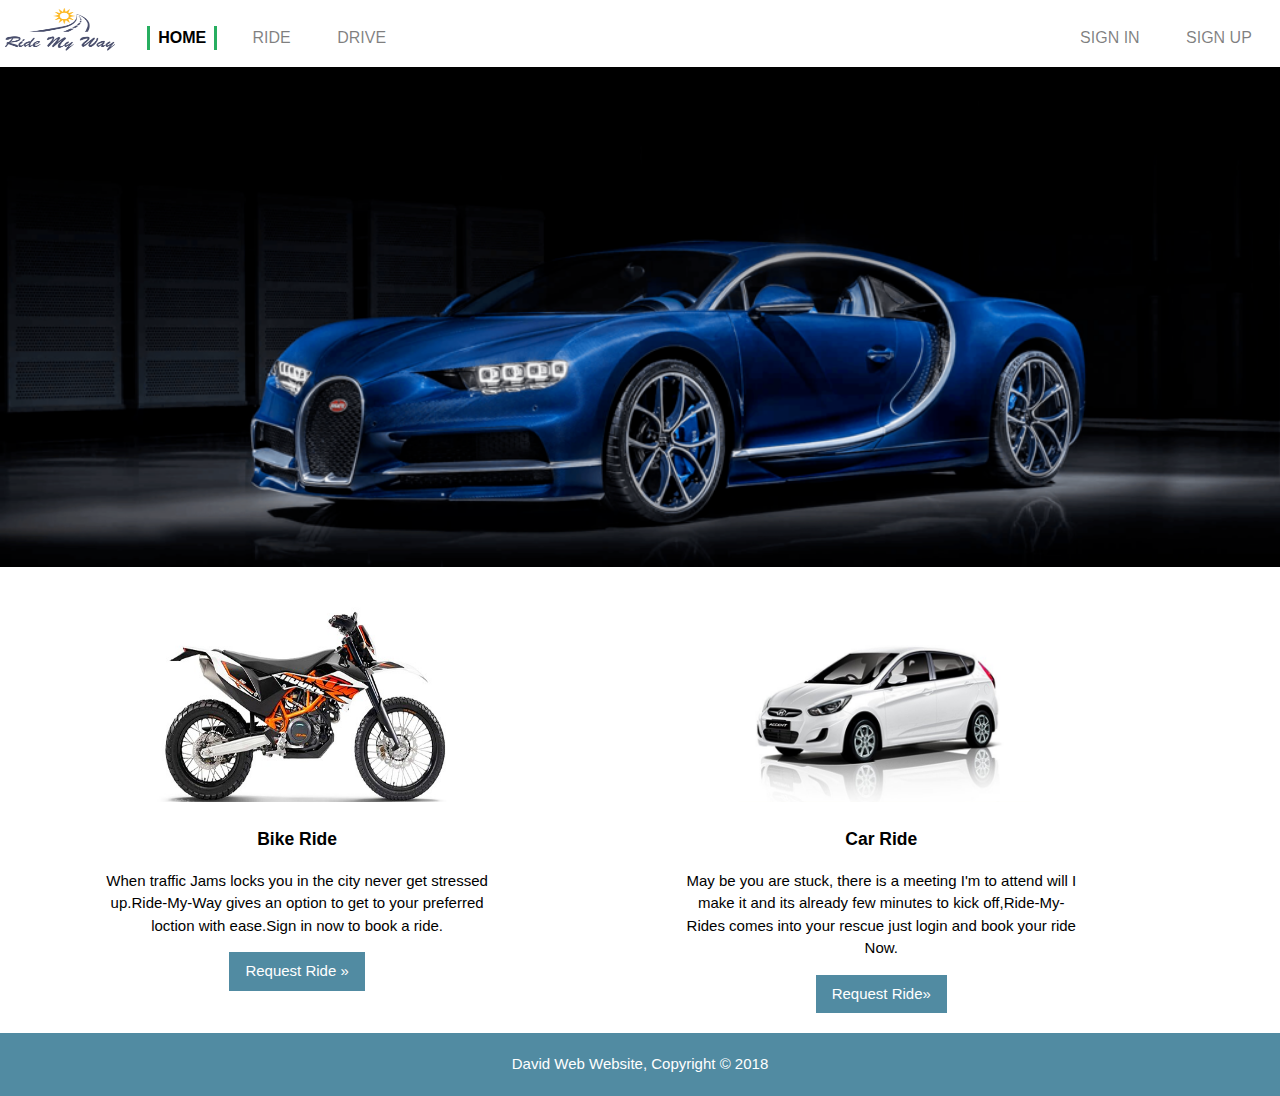
==== commit e5368688: "Updated site Responsivenes [fixes #158387966]" ====
--- a/UI/Index.html
+++ b/UI/Index.html
@@ -18,18 +18,17 @@
 				</div>
 				
 				<nav class="left-nav">
-				<ul >
-					<li><a href="riderPage.html">Ride</a></li>
-					<li><a href="driverPage.html">Drive</a></li>
-					
-				</ul>
-				
+					<ul class="myMenu">
+						  <li class="current"><a href="#">Home</a></li>
+						  <li><a href="riderPage.html">Ride</a></li>
+					     <li><a href="driverPage.html">Drive</a></li>
+					</ul>
 			</nav>
 			<nav class="right-nav">
-				<ul>
-				<li><a href="Signin.html">Sign In</a></li>
-				<li><a href="SignUp.html">Sign Up</a></li>
-			</ul>
+				<ul class="myMenu">
+					<li><a href="Signin.html">Sign In</a></li>
+					<li><a href="SignUp.html">Sign Up</a></li>
+			   </ul>
 			</nav>
 			
 			</div>	
@@ -40,30 +39,7 @@
 	</header>
 	<section id="showcase">
 		<div class="container">
-			<aside id="sidebar">
-				<div class="dark">
-				<h3>Get in Touch</h3>
-				<form class="quote">
-				   <div>
-						<label>Name</label><br>
-						   <input type="text" name="" placeholder="Name">
-				   </div>
-				   <div>
-					   <label>Email</label><br>
-					   <input type="email" name="" placeholder="Email">
-				   </div>
-				   <div>
-					   <label>Message</label><br>
-					   <textarea placeholder="Message"></textarea>  
-				   </div>
-				   <button class="button_1" type="submit">Send</button>
-				</form>
-				</div>
-			</aside>
-		</div>
-			
-	
-		
+		</div>		
 	</section>
 	
 	<section id="boxes">
@@ -71,12 +47,14 @@
 			<div class="box">
 				<img src="./images/motor_bike.jpg">
 				<h3>Bike Ride</h3>
-				<p>Lorem ipsum dolor sit amet, consectetur adipiscing elit, sed do eiusmod tempor incididunt ut labore et dolore magna aliqua. Ut enim ad minim veniam, quis nostrud exercitation ullamco laboris nisi ut aliquip ex ea commodo consequat. Duis aute irure dolor in reprehenderit in voluptate velit esse cillum dolore eu fugiat nulla pariatur. Excepteur sint occaecat cupidatat non proident, sunt in culpa qui officia deserunt mollit anim id est laborum</p>
+				<p>When traffic Jams locks you in the city never get stressed up.Ride-My-Way gives an option to get to your preferred loction with ease.Sign in now to book a ride.</p>
+				<a href="Signin.html" class="next">Request Ride &raquo;</a>
 			</div>
 			<div class="box">
 				<img src="./images/h-cars-a.jpg">
 				<h3>Car Ride</h3>
-				<p>Lorem ipsum dolor sit amet, consectetur adipiscing elit, sed do eiusmod tempor incididunt ut labore et dolore magna aliqua. Ut enim ad minim veniam, quis nostrud exercitation ullamco laboris nisi ut aliquip ex ea commodo consequat. Duis aute irure dolor in reprehenderit in voluptate velit esse cillum dolore eu fugiat nulla pariatur. Excepteur sint occaecat cupidatat non proident, sunt in culpa qui officia deserunt mollit anim id est laborum</p>
+				<p>May be you are stuck, there is a meeting I'm to attend will I make it and its already few minutes to kick off,Ride-My-Rides comes into your rescue just login and book your ride Now.</p>
+				<a href="Signin.html" class="next">Request Ride&raquo;</a>
 			</div>
 			
 			
--- a/UI/css/style.css
+++ b/UI/css/style.css
@@ -1,3 +1,4 @@
+@import url(https://fonts.googleapis.com/css?family=Raleway:400,800);
 body{
     font-family: Arial, Helvetica, sans-serif;
     font-size: 15px;
@@ -6,6 +7,208 @@
     margin: 0;
     background-color: #ffffff;
 }
+/*Customize menu*/
+.myMenu * {
+  -webkit-box-sizing: border-box;
+  box-sizing: border-box;
+  -webkit-transition: all 0.35s ease;
+  transition: all 0.35s ease;
+}
+.myMenu li {
+  display: inline-block;
+  list-style: outside none none;
+  margin: 0.4em 0.8em;
+  padding: 0;
+}
+.myMenu a {
+  padding: 0 0.7em;
+  color: rgba(0, 0, 0, 0.5);
+  position: relative;
+  text-decoration: none;
+  display: inline-block;
+}
+.myMenu a:before {
+  position: absolute;
+  content: '';
+  -webkit-transition: all 0.35s ease;
+  transition: all 0.35s ease;
+  opacity: 0;
+  left: 15%;
+  right: 15%;
+  top: 0;
+  bottom: 0;
+  border-left: 3px solid #27ae60;
+  border-right: 3px solid #27ae60;
+}
+.myMenu a:hover,
+.myMenu .current a {
+  color:#000000;
+}
+.myMenu a:hover:before,
+.myMenu .current a:before {
+  opacity: 1;
+  left: 0;
+  right: 0;
+}
+/*Cards display Rides to Rider*/
+#riderequests figure.ride-view-cards {
+  background-blend-mode: multiply;
+  font-family: 'Raleway', Arial, sans-serif;
+  position: relative;
+  float: left;
+  overflow: hidden;
+  margin: 10px 1%;
+  max-width: 23%;
+  max-height: 230px;
+  width: 100%;
+  background-color: #535353;
+  background-size: 100% auto;
+  color: #ffffff;
+  text-align: left;
+  box-shadow: 0 0 5px rgba(0, 0, 0, 0.15);
+}
+#riderequests figure.ride-view-cards * {
+  -webkit-box-sizing: border-box;
+  box-sizing: border-box;
+  -webkit-transition: all 0.45s ease-in-out;
+  transition: all 0.45s ease-in-out;
+}
+#riderequests figure.ride-view-cards img {
+  max-width: 100%;
+  position: relative;
+  opacity: 0;
+}
+#riderequests figure.ride-view-cards figcaption {
+  position: absolute;
+  top: 0px;
+  left: 0px;
+  padding: 30px;
+  z-index: 1;
+}
+#riderequests figure.ride-view-cards h2,
+#riderequests figure.ride-view-cards p {
+  margin: 0;
+}
+#riderequests figure.ride-view-cards h2 {
+  display: inline-block;
+  letter-spacing: -1px;
+  text-transform: uppercase;
+  font-weight: 400;
+  margin-bottom: 5px;
+}
+#riderequests figure.ride-view-cards h2 span {
+  font-weight: 800;
+}
+#riderequests figure.ride-view-cards p {
+  font-size: 0.85em;
+}
+#riderequests figure.ride-view-cards .links {
+  position: absolute;
+  left: 0;
+  bottom: 0;
+  width: 100%;
+  text-align: center;
+}
+#riderequests figure.ride-view-cards .links a {
+  width: 50%;
+  float: left;
+  display: block;
+  background: none;
+  border: 0;
+  background-color: #202020;
+  color: #ffffff;
+  font-size: 14px;
+  font-weight: 500;
+  line-height: 44px;
+  text-decoration: none;
+  -webkit-transition: all 0.3s;
+  transition: all 0.3s;
+}
+#riderequests figure.ride-view-cards .links a i {
+  margin-right: 10px;
+  font-size: 18px;
+}
+#riderequests figure.ride-view-cards .links a:last-of-type {
+  background-color: #ffffff;
+  color: #393939;
+}
+#riderequests figure.ride-view-cards .links a:hover {
+  background-color: #131313;
+  color: #fff;
+}
+#riderequests figure.ride-view-cards.blue {
+  background-color: #164666;
+}
+#riderequests figure.ride-view-cards.blue a {
+  background-color: #2980b9;
+}
+#riderequests figure.ride-view-cards.blue a:last-of-type {
+  background-color: #ffffff;
+  color: #2980b9;
+}
+#riderequests figure.ride-view-cards.blue a:hover {
+  background-color: #164666;
+  color: #fff;
+}
+#riderequests figure.ride-view-cards.red {
+  background-color: #6d2018;
+}
+#riderequests figure.ride-view-cards.red a {
+  background-color: #c0392b;
+}
+#riderequests figure.ride-view-cards.red a:last-of-type {
+  background-color: #ffffff;
+  color: #c0392b;
+}
+#riderequests figure.ride-view-cards.red a:hover {
+  background-color: #6d2018;
+  color: #fff;
+}
+#riderequests figure.ride-view-cards.yellow {
+  background-color: #976008;
+}
+#riderequests figure.ride-view-cards.yellow a {
+  background-color: #f39c12;
+}
+#riderequests figure.ride-view-cards.yellow a:last-of-type {
+  background-color: #ffffff;
+  color: #f39c12;
+}
+#riderequests figure.ride-view-cards.yellow a:hover {
+  background-color: #976008;
+  color: #fff;
+}
+#riderequests figure.ride-view-cards.green {
+  background-color: #145b32;
+}
+#riderequests figure.ride-view-cards.green a {
+  background-color: #27ae60;
+}
+#riderequests figure.ride-view-cards.green a:last-of-type {
+  background-color: #ffffff;
+  color: #27ae60;
+}
+#riderequests figure.ride-view-cards.green a:hover {
+  background-color: #145b32;
+  color: #fff;
+}
+#riderequests figure.ride-view-cards:hover img,
+#riderequests figure.ride-view-cards.hover img {
+  opacity: 1;
+}
+#riderequests figure.ride-view-cards:hover figcaption,
+#riderequests figure.ride-view-cards.hover figcaption {
+  opacity: 0;
+}
+#riderequests figure.ride-view-cards:hover:after,
+#riderequests figure.ride-view-cards.hover:after {
+  opacity: 0.85;
+}
+#riderequests figure.ride-view-cards:hover .reveal:after,
+#riderequests figure.ride-view-cards.hover .reveal:after {
+  left: 100%;
+}
+
 /*Global*/
 .container{
    width: 100%
@@ -18,6 +221,65 @@
   top: 0;
   width: 100%;
 }
+.text-centered{
+  text-align: center;
+}
+* {
+    box-sizing: border-box;
+}
+.responsive {
+    width: 100%;
+    height: auto;
+}
+
+.column {
+    float: left;
+    padding: 10px;
+}
+
+.left, .right {
+  width: 33%;
+  border-style: solid;
+  border-color: #eee;
+  height: 100px;
+}
+
+.middle {
+  width: 33%;
+   border-style: solid;
+  border-color: #eee;
+   height: 100px;
+}
+#stats .column p{
+  font-size: 10px;
+}
+#stats .column h2{
+  font-size: 25px;
+}
+#stats .access img{
+  width: 50px;
+  height: 50px;
+}
+.row:after {
+    content: "";
+    display: table;
+    clear: both;
+}
+
+.column3 {
+    float: left;
+    width: 33%;
+    text-align: center;
+}
+.column2{
+  float: left;
+    width: 50%;
+}
+.column4{
+  float: left;
+    width: 25%;
+}
+
 
 ul{
    margin:0;
@@ -31,7 +293,7 @@
    text-align: center;
    float: left;
    margin-right: 25px;
-}
+}/*Buttons*/
 .button-green {
    background-color: #4CAF50; 
    color: white;
@@ -108,7 +370,6 @@
 }
 .button-cyan:hover{
    background-color: #398282;
-   font-weight: bold;
 }
 .button-red:hover{
    background-color: #b22323;
@@ -228,6 +489,10 @@
 .button-icon.hover:before {
   opacity: 1;
 }
+.next {
+    background-color: #518ba2;
+    color: white;
+}
 .dark{
    padding: 15px; 
    background: #35424a;
@@ -441,10 +706,11 @@
 }
 /*Showcase*/
 #showcase{
-   min-height: 400px;
-   background: url('../images/exotics-thumb.jpg') no-repeat 0 ;
+   min-height: 500px;
+   background: url('../images/buggati.png') no-repeat 0 -500px;
    text-align: center;
    background-size: cover;
+   width: 100%;
    background-position: center;
    color: #ffffff;
 }
@@ -489,12 +755,22 @@
    height: 200px;
 }
 #boxes .box p{
-   padding-left: 5%;
-   padding-right: 5%;
+   padding-left: 15%;
+   padding-right: 15%;
+}
+#boxes a {
+    text-decoration: none;
+    display: inline-block;
+    padding: 8px 16px;
+}
+
+#boxes a:hover {
+    background-color: #4b798c;
+    color: white;
 }
 /*Sidebar*/
 aside#sidebar{
-   float: left;
+   float: right;
    width: 25%;
    text-align: left;
    margin-top: 10px;
@@ -666,12 +942,14 @@
 #rides {
    font-family: "Trebuchet MS", Arial, Helvetica, sans-serif;
    border-collapse: collapse;
-   width: 100%;
+   width: 90%;
    text-align: center;
    -webkit-box-shadow: 0 2px 5px 0 rgba(0,0,0,.16), 0 2px 10px 0 rgba(0,0,0,.12);
     box-shadow: 0 2px 5px 0 rgba(0,0,0,.16), 0 2px 10px 0 rgba(0,0,0,.12);
     border:0;
-    border-radius: 5px;
+    border-radius: 0.5rem;
+    margin-left: 5%;
+    margin-right: 5%;
 }
 }
 
@@ -703,12 +981,11 @@
 }
 .table-caption{
    background-color: #3f5c80;
-   margin-left: 10%;
-   margin-right: 10%;
+   margin-left: 35%;
+   margin-right: 35%;
    border-radius: 5px;
    height: 52px;
    margin-bottom: 0.5rem;
-    box-shadow: 0 4px 8px 0 rgba(0,0,0,0.4);
     text-align: center;
     color: #ffffff;
 }
@@ -749,7 +1026,16 @@
     width: 35%;
     margin-right: 25%
 }
-
+.card-rides {
+    -webkit-box-shadow: 0 2px 5px 0 rgba(0,0,0,.16), 0 2px 10px 0 rgba(0,0,0,.12);
+    box-shadow: 0 2px 5px 0 rgba(0,0,0,.16), 0 2px 10px 0 rgba(0,0,0,.12);
+    transition: 0.3s;
+    width: 17%;
+    border-radius: 5px;
+    shape-margin: 20px;
+    display: inline-block;
+    margin: 15px;
+}
 .card:hover, .card-prof:hover {
     box-shadow: 0 8px 16px 0 rgba(0,0,0,0.2);
 }
@@ -758,23 +1044,27 @@
     box-shadow: 0 2px 5px 0 rgba(0,0,0,.16), 0 2px 10px 0 rgba(0,0,0,.12);
     border: 0;
     transition: 0.3s;
-    width: 93%;
+    width: 89%;
     border-radius: 5px;
     shape-margin: 20px;
     padding-left: 5%;
     margin-right: 5%;
     display: inline-block;
-    margin: 15px;
+    margin-top: 5px;
     background: #ffffff;
-    margin-top: 5%;
-}
-
-img {
-    border-radius: 5px 5px 0 0;
+}
+
+#rider-requests  img {
+    
+}
+#riderequests img{
+   border-radius: 5px 5px 0 0;
    height: 270px;
+
 }
 .card > .card-button-group >  img{
-  
+  border-radius: 5px 5px 0 0;
+   height: 270px;
 }
 #rider-requests{
    display: inline-block;
@@ -952,13 +1242,85 @@
     transition: max-height 0.2s ease-out;
 }
 #riderequests{
-   text-align: center;
    min-height: 500px;
 }
 #riderequests img{
-   width: 20%;
-   height: 40px;
-}
+   
+}
+#my-header >  nav > .myMenu {
+  font-family: 'Raleway', Arial, sans-serif;
+  text-align: center;
+  text-transform: uppercase;
+  font-weight: 500;
+  letter-spacing: 1px;
+}
+/*Button Icon*/
+.button-icon {
+  font-family: 'Raleway', Arial, sans-serif;
+  border: none;
+  border-radius: 5px;
+  color: #ffffff;
+  cursor: pointer;
+
+  text-align: center;
+  display: inline-block;
+  outline: none;
+  position: relative;
+  font-size: 16px;
+  width: 200px;
+  height: 50px;  
+}
+.blue-button{
+  background-image: -webkit-linear-gradient(bottom, #262626 0, #4c7baf 100%);
+  background-image: linear-gradient(to top, #4c7baf 0, #4c7baf 100%);
+  
+}
+.button-icon img {
+  width: 40px;
+  padding: 5px;
+  line-height: 35px;
+  position: absolute;
+  right: 0;
+}
+.button-icon:before,
+.button-icon:after {
+  content: "";
+  position: absolute;
+  top: 5px;
+  right: 5px;
+  width: 44px;
+  bottom: 6px;
+  border-radius: 5px 5px;
+}
+.button-icon:after {
+  background-color: rgba(255, 255, 255, 0.075);
+  box-shadow: 1px 1px 1px rgba(0, 0, 0, 0.4) inset, 1px 1px 2px -2px rgba(255, 255, 255, 0.3);
+}
+.button-icon:before {
+  opacity: 0;
+  background-color: #3f5c80;
+  mix-blend-mode: color;
+  -webkit-transition: all 0.35s;
+  transition: all 0.35s;
+}
+.button-icon:hover,
+.button-icon.hover {
+  color: #ffffff;
+}
+.button-icon:hover:before,
+.button-icon.hover:before {
+  opacity: 1;
+}
+
+
+
+
+
+
+
+
+
+
 
 @media only screen and (max-width: 768px) {
    /* For mobile phones: */
@@ -974,7 +1336,7 @@
    }
    header{
        padding-bottom: 20px: 
-       width:100%;
+       width:100
    }
    #showcase h1{
        margin-top:40px;
@@ -992,6 +1354,7 @@
    width: 100%;
    padding: 10px;
    text-align: center;
+   /*Custimizing Buttons*/
   }
   .button_1{
   text-align: center;
@@ -1031,6 +1394,7 @@
    color: #ffffff;
    font-size:16px;
 }
+
 /*Fill width on mobile*/
 #signin .slice{
    float: left;
@@ -1219,7 +1583,7 @@
    text-decoration: none;
    display: inline-block;
    font-size: 13px;
-   width: 150px;
+   width: 200px;
    height: 30px;
    border-radius: 5px;
    cursor: pointer;
@@ -1245,11 +1609,41 @@
 }
 .button-cyan:hover{
    background-color: #398282;
-   font-weight: bold;
 }
 .button-red:hover{
    background-color: #b22323;
    font-weight: bold;
+}
+.column3 {
+    float: left;
+     width: 100%; 
+    text-align: center;
+}
+
+.myMenu li {
+    display: inline; 
+    list-style: outside none none;
+    margin: 0.4em 0.8em;
+    padding: 0;
+}
+#stats .column h2{
+  font-size: 20px;
+}
+#riderequests figure.ride-view-cards {
+  background-blend-mode: multiply;
+  font-family: 'Raleway', Arial, sans-serif;
+  position: relative;
+  float: left;
+  overflow: hidden;
+  margin: 10px 1%;
+  max-width: 46%;
+  max-height: 230px;
+  width: 100%;
+  background-color: #535353;
+  background-size: 100% auto;
+  color: #ffffff;
+  text-align: left;
+  box-shadow: 0 0 5px rgba(0, 0, 0, 0.15);
 }
 }
 @media only screen and (max-width: 440px) {
@@ -1262,5 +1656,20 @@
     display: inline-block;
     margin: 15px;
    }
-}
-
+   #riderequests figure.ride-view-cards {
+  background-blend-mode: multiply;
+  font-family: 'Raleway', Arial, sans-serif;
+  position: relative;
+  float: left;
+  overflow: hidden;
+  margin: 10px 1%;
+  max-width: 100%;
+  max-height: 230px;
+  background-color: #535353;
+  background-size: 100% auto;
+  color: #ffffff;
+  text-align: left;
+  box-shadow: 0 0 5px rgba(0, 0, 0, 0.15);
+}
+}
+
